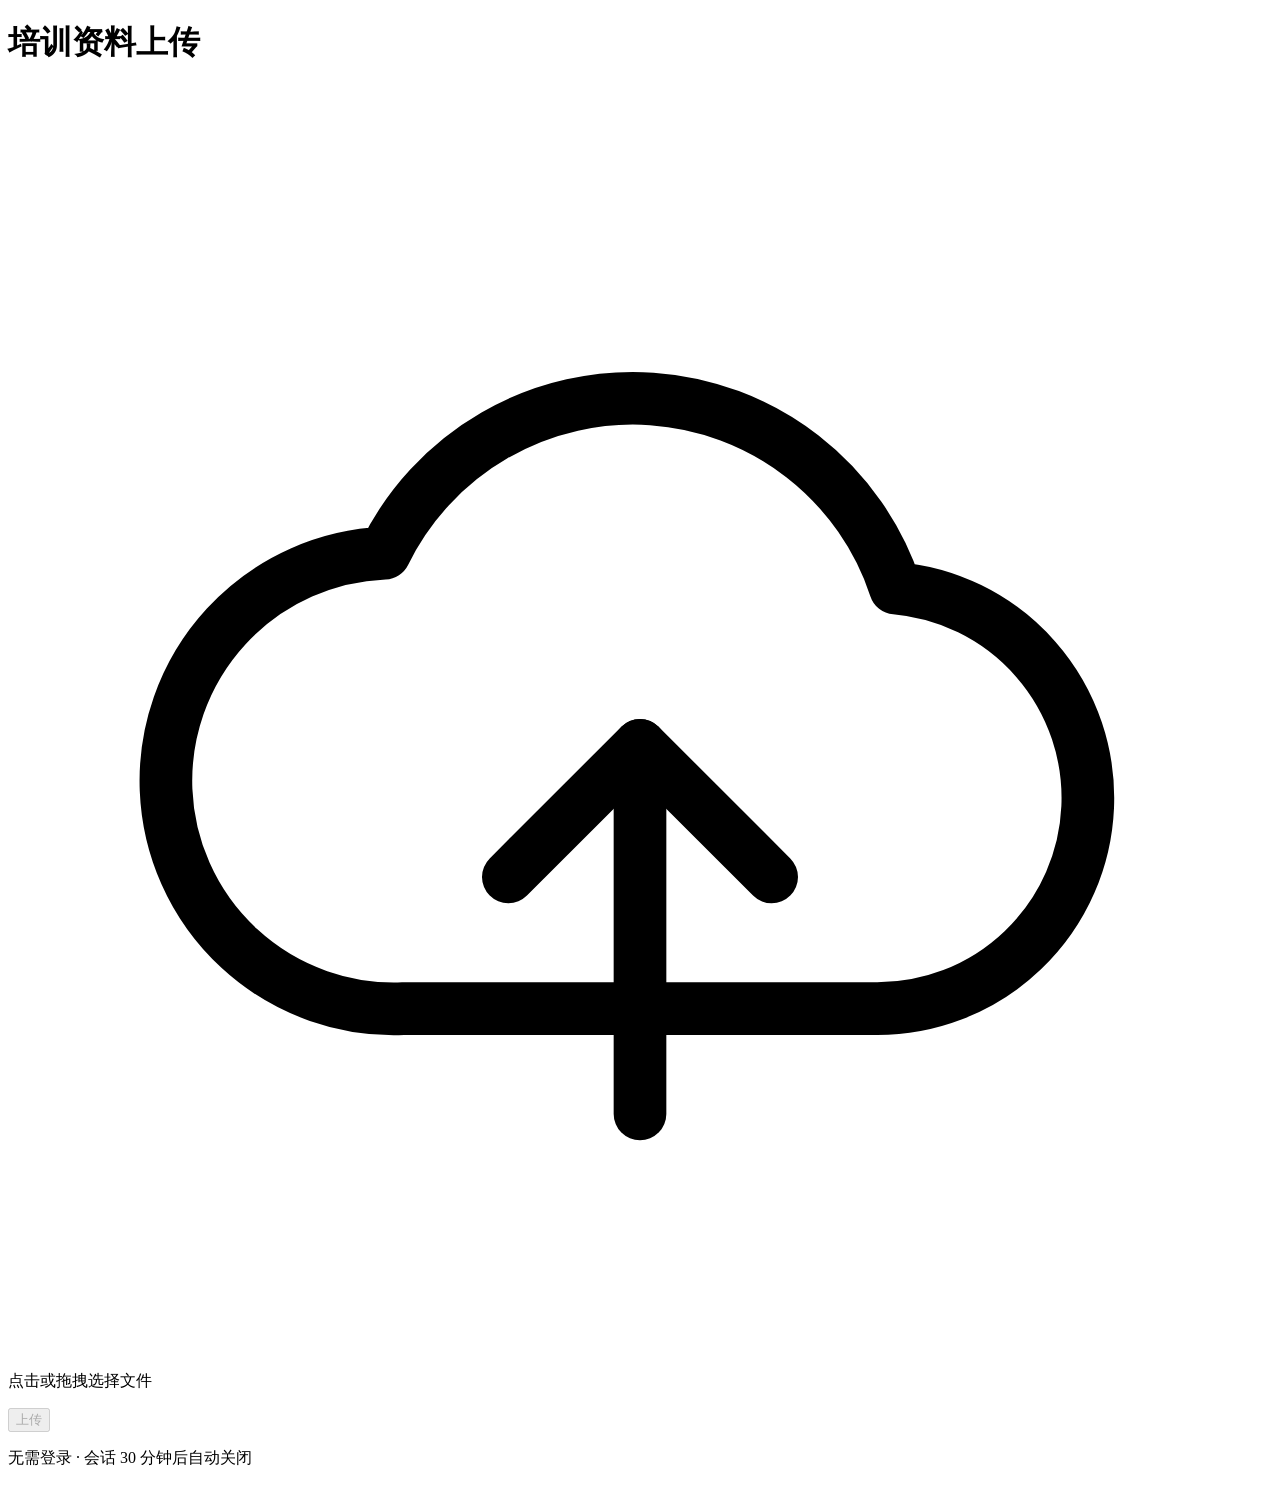
==== web/upload.html @ 9e4f143f "Initial commit: QRDrop — LAN file transfer via QR code Self-hosted single-binary Go service with emb" ====
<!DOCTYPE html>
<html lang="zh-CN">
<head>
<meta charset="UTF-8">
<meta name="viewport" content="width=device-width, initial-scale=1, viewport-fit=cover">
<meta name="robots" content="noindex">
<title>QRDrop · 上传</title>
<link rel="stylesheet" href="/upload.css">
</head>
<body>

<header class="m-header">
  <h1 class="m-title" data-i18n="uploadTitle">培训资料上传</h1>
</header>

<main class="m-main">
  <p class="m-sub" id="subtitle"></p>

  <div class="drop-zone" id="dropZone" role="button" tabindex="0" aria-label="选择文件">
    <svg class="drop-icon" viewBox="0 0 48 48" aria-hidden="true">
      <path d="M15 35h18a8 8 0 0 0 .7-15.97A10.5 10.5 0 0 0 14.3 17.7 8.5 8.5 0 0 0 15 35Z"
            fill="none" stroke="currentColor" stroke-width="2" stroke-linejoin="round"/>
      <path d="M24 39V25" fill="none" stroke="currentColor" stroke-width="2" stroke-linecap="round"/>
      <path d="M19 30l5-5 5 5" fill="none" stroke="currentColor" stroke-width="2"
            stroke-linecap="round" stroke-linejoin="round"/>
    </svg>
    <p class="drop-text" data-i18n="dropHint">点击或拖拽选择文件</p>
    <input id="fileInput" type="file" multiple hidden>
  </div>

  <button id="uploadBtn" class="m-btn" type="button" disabled data-i18n="upload">上传</button>

  <ul id="queue" class="queue"></ul>

  <p class="m-foot" id="footNote">无需登录 · 会话 30 分钟后自动关闭</p>
</main>

<div id="notice" class="notice" hidden></div>

<script src="/i18n.js"></script>
<script src="/upload.js"></script>
</body>
</html>
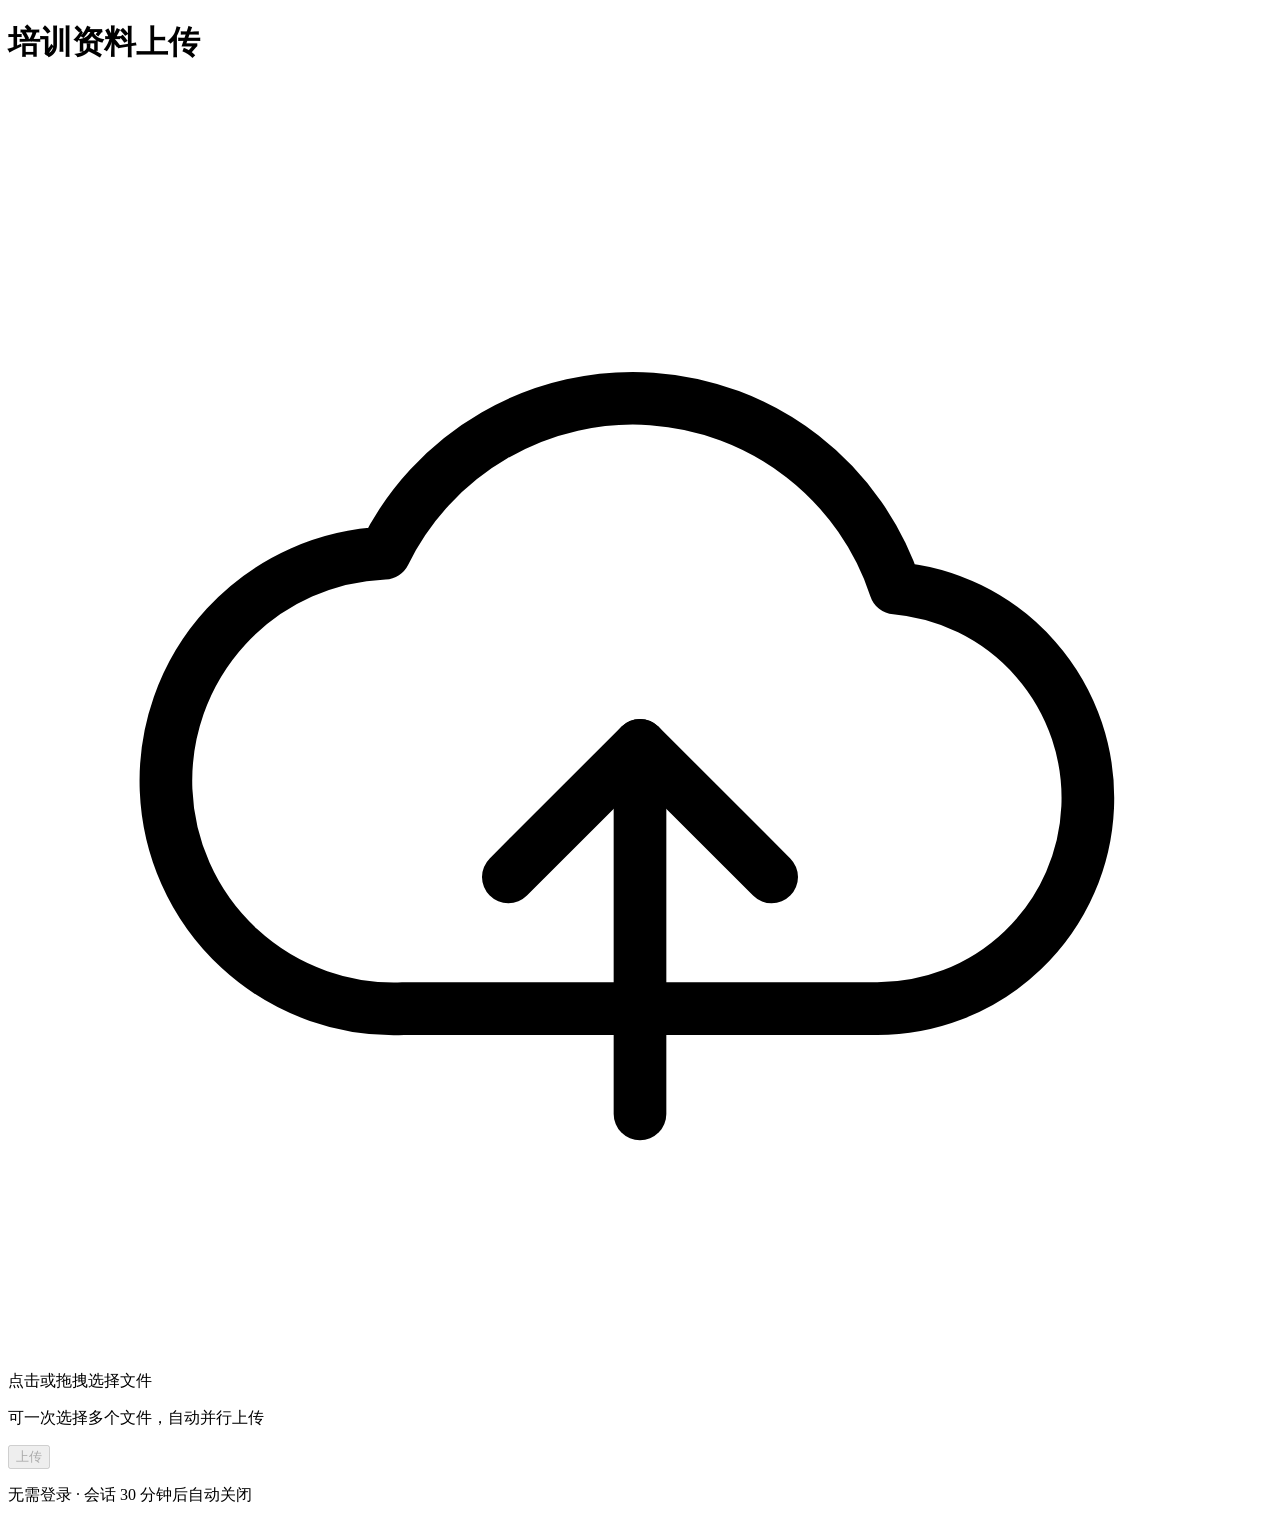
==== commit 235f6f71: "feat: concurrent batch upload + flat save directory Front-end upload page: - parallel upload pool (3" ====
--- a/web/upload.html
+++ b/web/upload.html
@@ -25,10 +25,19 @@
             stroke-linecap="round" stroke-linejoin="round"/>
     </svg>
     <p class="drop-text" data-i18n="dropHint">点击或拖拽选择文件</p>
+    <p class="drop-hint" data-i18n="multiSelectHint">可一次选择多个文件，自动并行上传</p>
     <input id="fileInput" type="file" multiple hidden>
   </div>
 
   <button id="uploadBtn" class="m-btn" type="button" disabled data-i18n="upload">上传</button>
+
+  <div class="overall" id="overall" hidden>
+    <div class="overall-head">
+      <span class="overall-text" id="overallText"></span>
+      <span class="overall-pct" id="overallPct">0%</span>
+    </div>
+    <div class="overall-track"><span class="overall-fill" id="overallFill"></span></div>
+  </div>
 
   <ul id="queue" class="queue"></ul>
 
